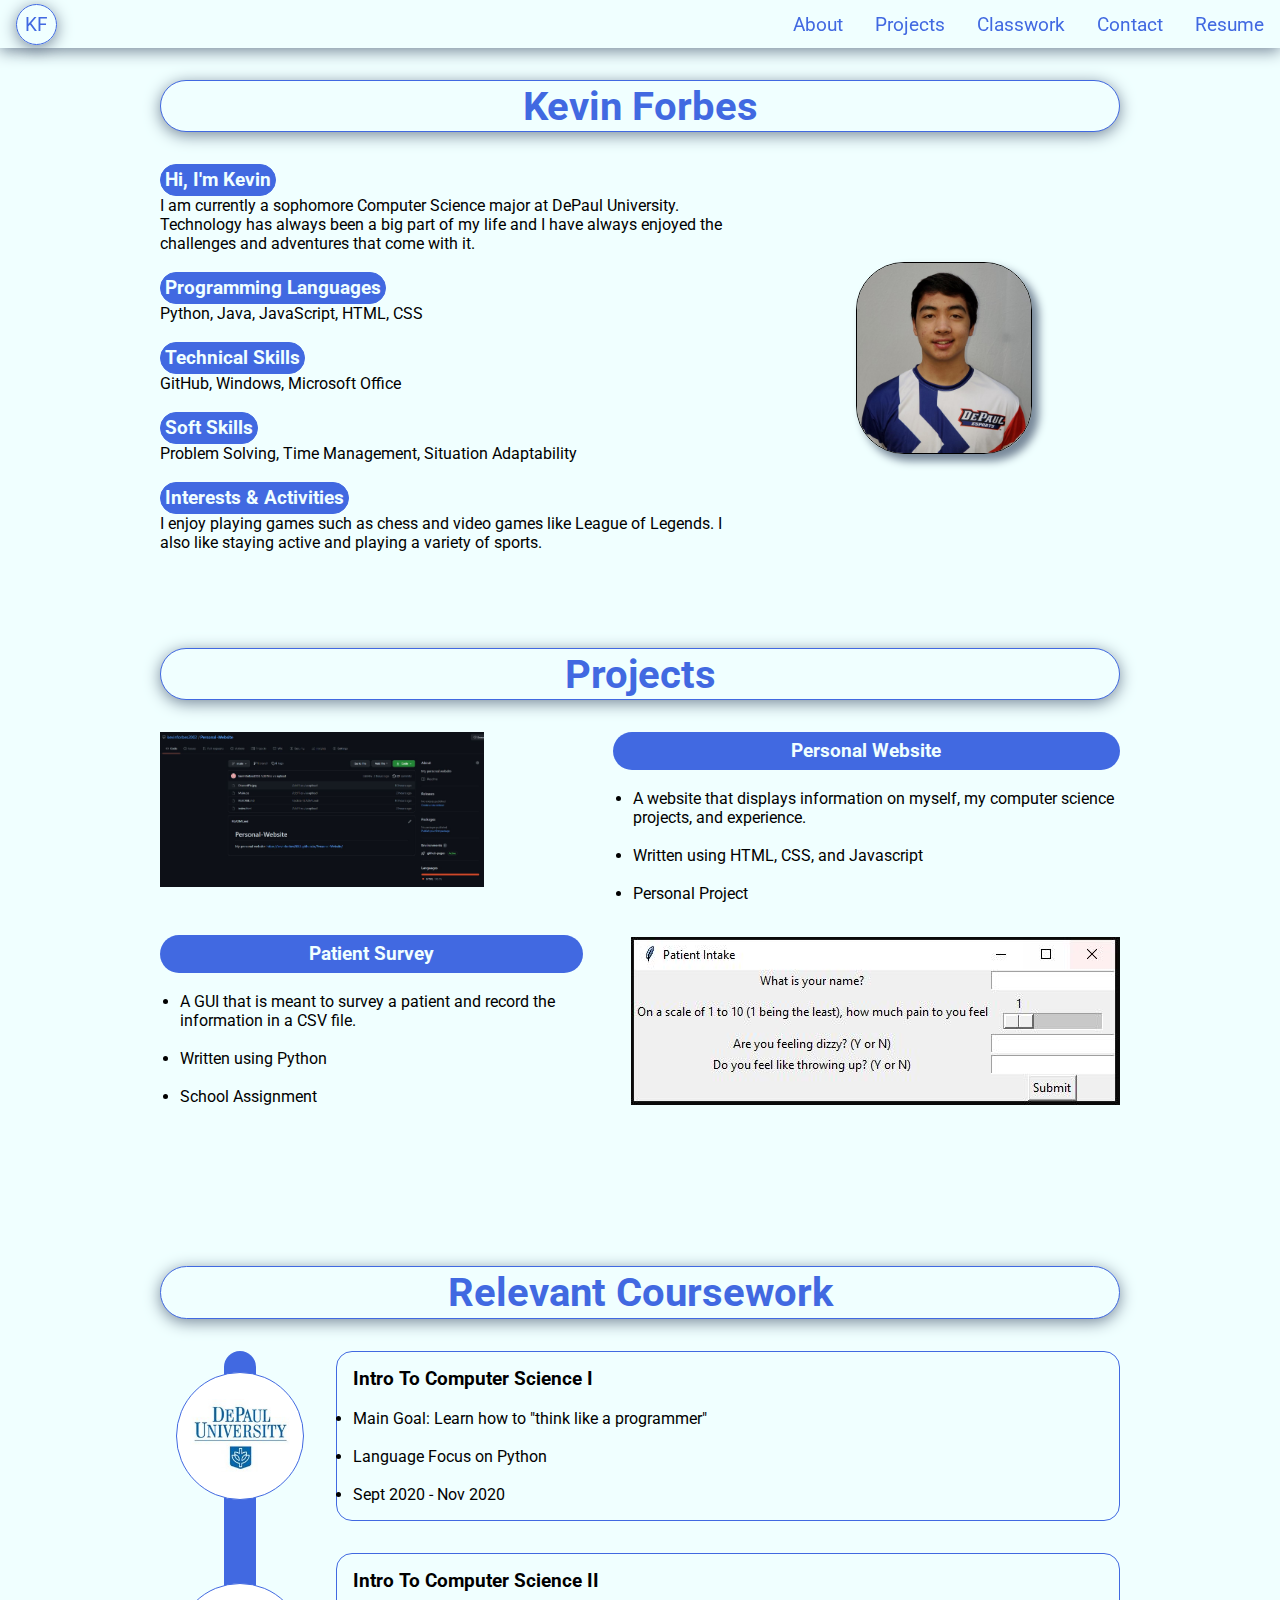
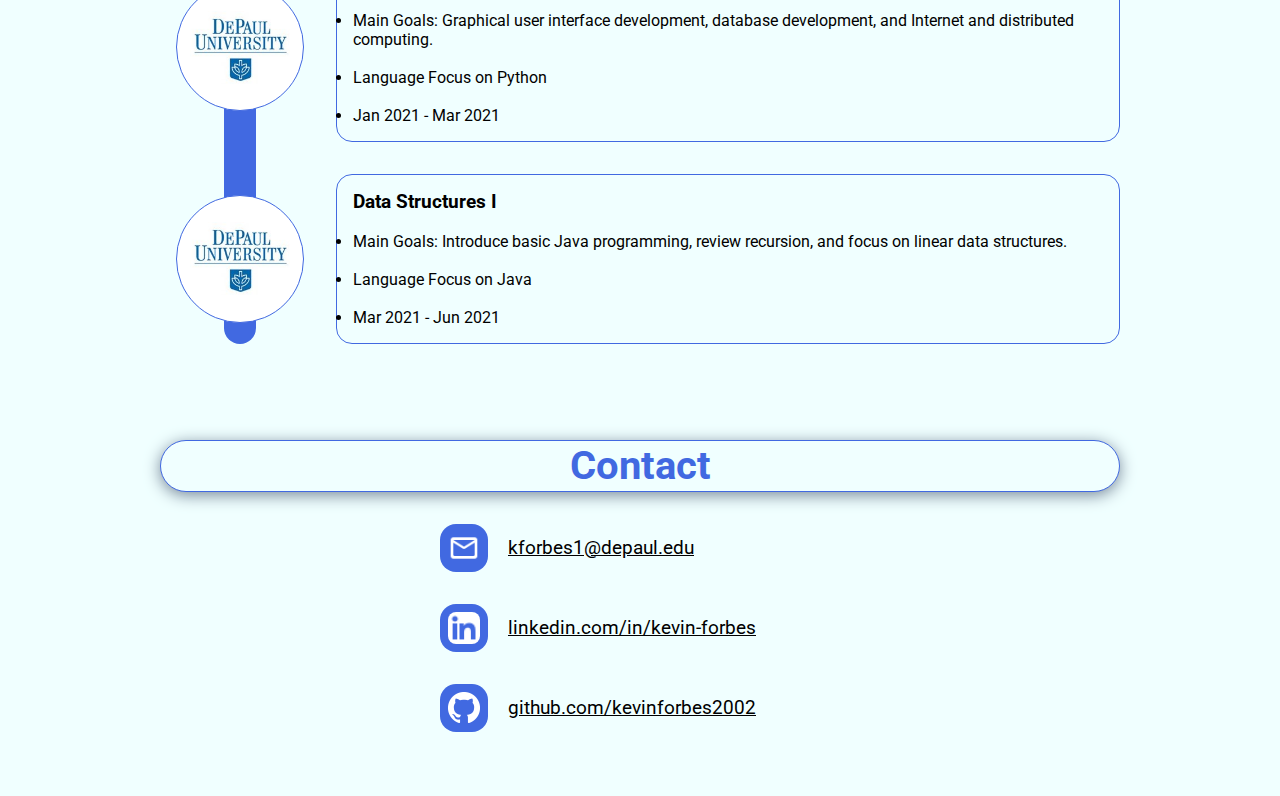
==== index.html @ 92489c20 "Update index.html" ====
<!DOCTYPE html>
<html lang="en">

<head>
<meta charset="UTF-8">
<title>Kevin Forbes | Software Engineer</title>
<meta name="description" content="Kevin Forbes is a sophomore Computer Science Major at DePaul University.">
<meta name="viewport" content="width=device-width,initial-scale=1">
<link rel="stylesheet" text="text/css" href="main.css">
<link href="https://fonts.googleapis.com/css?family=Roboto:400&display=swap" rel="stylesheet">
<script type="text/javascript" src="scripts.js"></script>
</head>


<body>

<header id="header">
 <a href id="home-button">KF</a>
 <nav id="header-links">
  <a href="#about-anchor" class="expanded-bar-link">About</a>
  <a href="#projects-anchor" class="expanded-bar-link">Projects</a>
  <a href="#classwork-anchor" class="expanded-bar-link">Classwork</a>
  <a href="#contact-anchor" class="expanded-bar-link">Contact</a>
  <a href="kforbes-resume.pdf" target="_blank" class="expanded-bar-link">Resume</a>
 </nav>
 <article id="menu">
  <div onclick="menuButtonClick(this)" id="menu-button">
   <div id="bar1" class="bar"></div>
   <div id="bar2" class="bar"></div>
   <div id="bar3" class="bar"></div>
  </div>
  <nav id="menu-links">
   <a href="#about-anchor">About</a>
   <a href="#projects-anchor">Projects</a>
   <a href="#experience-anchor">Experience</a>
   <a href="#contact-anchor">Contact</a>
   <a href="kforbes-resume.pdf" target="_blank">Resume</a>
  </nav>
 </article>
</header>

<main>

<section id="about" class="content">
<a id="about-anchor" class="anchor"></a>
<h1>Kevin Forbes</h1>
<div>
 <h2>Hi, I'm Kevin</h2>
 <p>I am currently a sophomore Computer Science major at DePaul University. Technology has always been a big part of my life and I have always enjoyed the challenges and adventures that come with it.</p>
 <br>
 <h2>Programming Languages</h2>
 <p>Python, Java, JavaScript, HTML, CSS</p>
 <br>
 <h2>Technical Skills</h2>
 <p>GitHub, Windows, Microsoft Office</p>
 <br>
 <h2>Soft Skills</h2>
 <p>Problem Solving, Time Management, Situation Adaptability</p>
 <br>
 <h2>Interests & Activities</h2>
 <p>I enjoy playing games such as chess and video games like League of Legends. I also like staying active and playing a variety of sports.</p>
</div>
<img src="KevinPic.JPG" alt="Kevin Forbes" style="width:50%">
</section>


<section id="projects" class="content">
<a id="projects-anchor" class="anchor"></a>
 <h1>Projects</h1>

<div id="personal-website" class="project">
 <img src="WebsitePic.jpg" class="project-image" style="width: 80%">
 <div id="website-text">
  <h2>Personal Website</h2>
  <ul>
   <br>
   <li>A website that displays information on myself, my computer science projects, and experience.</li>
   <br>
   <li>Written using HTML, CSS, and Javascript</li>
   <br>
   <li>Personal Project</li>
  </ul>
 </div>
</div>

<div id="patient-survey" class="project">
 <img src="SurveyPic.jpg" class="project-image">
 <div id="survey-text">
  <h2>Patient Survey</h2>
  <ul>
   <br>
   <li>A GUI that is meant to survey a patient and record the information in a CSV file.</li>
   <br>
   <li>Written using Python</li>
   <br>
   <li>School Assignment</li>
  </ul>
 </div>
</div>

</section>

<section id="classwork" class="content">
<a id="classwork-anchor" class="anchor"></a>
 <h1>Relevant Coursework</h1>
 <div id="timeline"></div>
<div id="class0" class="class">
 <div class="class-picture" onclick="window.open('https://www.depaul.edu/Pages/default.aspx')">
  <img src="DepaulLogo.jpg" style="width:80%">
 </div>
 <div id="class0-text" class="class-info">
  <h2>Intro To Computer Science I</h2>
  <br>
  <li>Main Goal: Learn how to "think like a programmer"</li>
  <br>
  <li>Language Focus on Python</li>
  <br>
  <li>Sept 2020 - Nov 2020</li>
 </div>
</div>

<div id="class1" class="class">
 <div class="class-picture" onclick="window.open('https://www.depaul.edu/Pages/default.aspx')">
  <img src="DepaulLogo.jpg" style="width:80%">
 </div>
 <div id="class1-text" class="class-info">
  <h2>Intro To Computer Science II</h2>
  <br>
  <li>Main Goals: Graphical user interface development, database development, and Internet and distributed computing.</li>
  <br>
  <li>Language Focus on Python</li>
  <br>
  <li>Jan 2021 - Mar 2021</li>
 </div>
</div>


<div id="class2" class="class">
 <div class="class-picture" onclick="window.open('https://www.depaul.edu/Pages/default.aspx')">
  <img src="DepaulLogo.jpg" style="width:80%">
 </div>
 <div id="class2-text" class="class-info">
  <h2>Data Structures I</h2>
  <br>
  <li>Main Goals: Introduce basic Java programming, review recursion, and focus on linear data structures.</li>
  <br>
  <li>Language Focus on Java</li>
  <br>
  <li>Mar 2021 - Jun 2021</li>
 </div>
</div>

</section>

<section id="contact" class="content">
<a id="contact-anchor" class="anchor"></a>
 <h1>Contact</h1>

<div id="email" class="contact-link">
 <img src="email-icon.png" onclick="window.open('mailto:kforbes1@depaul.edu', '_self')">
 <a href="mailto:kforbes1@depaul.edu" target="_blank">kforbes1@depaul.edu</a>
</div>

<div id="linkedin" class="contact-link">
 <img src="linkedin-logo.png" onclick="window.open('https://www.linkedin.com/in/kevin-forbes-ab8835210/')">
 <a href="https://www.linkedin.com/in/kevin-forbes-ab8835210/" target="_blank">linkedin.com/in/kevin-forbes</a>
</div>

<div id="github" class="contact-link">
 <img src="github-logo.png" onclick="window.open('https://github.com/kevinforbes2002')">
 <a href="https://github.com/kevinforbes2002" target="_blank">github.com/kevinforbes2002</a>
</div>

</section>

</main>
</body>
</html>
---- main.css ----
:root {
	--accent-color: #4169E1;
	--back-color: #F0FFFF;
	--header-color: #F0FFFF;
	--shadow-color: #778899;
	--text-color-dark: #000000;
	--text-color-light: #F0FFFF;
	--white-color: #FFFFFF;
}

* {
    box-sizing: border-box;
    font-family: "Roboto", sans-serif;
    margin: 0;
    padding: 0;

    -ms-text-size-adjust: none;
    -moz-text-size-adjust: none;
    -o-text-size-adjust: none;
    -webkit-text-size-adjust: none;
}

body {
	background-color: var(--back-color);
	color: var(--text-color-dark);
	position: absolute;
	width: 100%;
}


#header {
	align-items: center;
	background-color: var(--back-color);
	box-shadow: 0rem .2rem 1rem var(--shadow-color);
	color: var(--accent-color);
	display: flex;
	flex-direction: row;
	height: 3rem;
	justify-content: space-between;
	position: fixed;
	width: 100%;
	z-index: 1;
}

a:link, a:visited {
    font-size: 1.2rem;
    text-decoration: none;
}

#home-button {
    border: solid .1rem var(--accent-color);
    border-radius: 3rem;
    box-shadow: 0rem .2rem 1rem var(--shadow-color);
    color: var(--accent-color);
    margin: 1rem;
    padding: .5rem;
    transition: .2s;
}

#home-button:hover {
    background-color: var(--accent-color);
    color: var(--text-color-light);
    transition: .2s;
}

#header-links {
    display: flex;
}

.expanded-bar-link {
    color: var(--accent-color);
    display: inline-block;
    padding: 1rem 1rem;
}

.expanded-bar-link:hover {
    background-color: var(--accent-color);
    color: var(--text-color-light);
}

#menu {
    align-items: center;
    display: none;
    margin: 0rem .5rem;
    position: relative;
    width: 3rem;
}

#menu-button {
    cursor: pointer;
    display: block;
    height: 1.5rem;
    margin: auto;
    position: relative;
    width: 2rem;
}

.bar {
    background-color: var(--accent-color);
    border: solid .05rem var(--accent-color);
    display: block;
    height: .3rem;
    transition: .2s;
    width: 2rem;
}

#bar2 {
    margin: .3rem 0rem;
}

/* Rotate first bar */
.change #bar1 {
    -moz-transform: rotate(-45deg) translate(-.4rem, .45rem);
    -ms-transform: rotate(-45deg) translate(-.4rem, .45rem);
    -o-transform: rotate(-45deg) translate(-.4rem, .45rem);
    -webkit-transform: rotate(-45deg) translate(-.4rem, .45rem);
    transform: rotate(-45deg) translate(-.4rem, .45rem);
    transition: .2s;
}

/* Fade second bar */
.change #bar2 {
    opacity: 0;
    transition: .2s;
}

/* Rotate third bar */
.change #bar3 {
    -moz-transform: rotate(45deg) translate(-.4rem, -.45rem);
    -ms-transform: rotate(45deg) translate(-.4rem, -.45rem);
    -o-transform: rotate(45deg) translate(-.4rem, -.45rem);
    -webkit-transform: rotate(45deg) translate(-.4rem, -.45rem);
    transform: rotate(45deg) translate(-.4rem, -.45rem);
    transition: .2s;
}

#menu-links {
    background-color: var(--header-color);
    box-shadow: -.4rem .6rem .8rem -.2rem var(--shadow-color);
    display: none;
    position: fixed;
    right: -.5rem;
    top: var(--header-height);
    min-width: 10rem;
}

#menu-links.show {
    display: block;
}

#menu-links > a {
    color: var(--accent-color);
    display: block;
    padding: .8rem;
}

#menu-links > a:hover, #menu-links >a:active  {
    background-color: var(--accent-color);
    color: var(--text-color-light);
}

body > main {
	background-color: var(--back-color);
	margin: 3rem auto 0rem auto;
	width: 70%;
}

.content {
	background-color: var(--back-color);
	display: grid;
	grid-row-gap: 2rem;
	margin-bottom: 2rem;
	padding: 2rem;
}

.anchor {
    display: block;
    position: relative;
    top: -5rem;
    visibility: hidden;
}

.content h1 {
    background-color: var(--text-color-light);
    border: solid .1rem var(--accent-color);
    border-radius: 3rem;
    box-shadow: 0rem .2rem 1rem var(--shadow-color);
    color: var(--accent-color);
    display: block;
    font-size: 2.5rem;
    padding: .1rem;
    text-align: center;
}

.content h2 {
	font-size: 1.17rem;
}

#about {
	grid-column-gap: 2rem;
	grid-template-columns: 60% auto;
	grid-template-rows: auto auto;
}

#about > h1, #about > .anchor {
	grid-column: 1 / 3;
	grid-row: 1;
}

#about > div {
	grid-column: 1;
	grid-row: 2;
	margin: auto;
}

#about h2 {
	background-color: var(--accent-color);
	border: solid .1rem var(--accent-color);
	border-radius: 1rem;
	color: var(--text-color-light);
	display: inline-block;
	padding: .25rem;
}

#about img {
	border: solid .1rem var(--text-color-dark);
	border-radius: 3rem;
	box-shadow: .4rem .4rem .5rem var(--shadow-color);
	grid-column: 2;
	grid-row: 2;
	margin: auto;
}

#projects {
	grid-template-columns: auto;
	grid-template-rows: auto auto auto auto auto;
}

#projects > h1, #projects > .anchor {
	grid-column: 1;
	grid-row: 1;
}

#projects > .project {
	display: grid;
	grid-column-gap: 3rem;
	grid-row-gap: 2rem;
}

#projects > .project-image {
	border: solid .1rem var(--text-color-dark);
	border-radius: .5rem;
	box-shadow: .4rem .4rem .5rem var(--shadow-color);
	margin: auto;
}

#projects h2 {
	background-color: var(--accent-color);
	border-radius: 3rem;
	color: var(--text-color-light);
	padding: .5rem;
	text-align: center;
}

#projects ul {
	padding-left: 1.25rem;
}

#projects > #personal-website {
	grid-column: 1;
	grid-row: 2;
	grid-template-columns: auto auto;
	grid-template-rows: auto;
}

#personal-website > img {
	grid-column: 1;
	grid-row: 1;
}

#personal-website > website-text {
	grid-column:2;
	grid-row: 1;
	margin: auto;
	position: relative;
}

projects > #patient-survey {
	grid-column: 1;
	grid-row: 3;
	grid-template-columns: auto auto;
	grid-template-rows: auto;
}

#patient-survey > survey-text {
	grid-column: 1;
	grid-row: 1;
	margin: auto;
	position: relative;
}

#patient-survey > img {
	grid-column: 2;
	grid-row: 1;
	margin: auto;
}

#classwork {
	grid-template-columns: auto;
	grid-template-rows: auto auto auto auto;
}

#classwork h1, #classwork .anchor {
	grid-column: 1;
	grid-row: 1;
}

#classwork #timeline {
	background-color: var(--accent-color);
	border-radius: 1rem;
	grid-column: 1;
	grid-row: 2/5;
	height: 100%;
	margin-left: 4rem;
	width: 2rem;
}

#classwork .class {
	display: grid;
	grid-column: 1;
	grid-template-columns : 10rem auto;
	grid-template-rows: auto;
	grid-column-gap: 1rem;
}

.class > .class-picture:hover {
	box-shadow: 0rem .2rem 1rem .2rem var(--shadow-color);
	position: relative;
	top: -.1rem;
}

#classwork > #class0 {
	grid-row: 2;
}

#classwork > #class1 {
	grid-row: 3;
}

#classwork > #class2 {
	grid-row: 4;
}

.class > .class-picture {
	align-items: center;
	background-color: var(--white-color);
	border: solid .1rem var(--accent-color);
	border-radius: 50%;
	cursor: pointer;
	display: flex;
	grid-column: 1;
	grid-row: 1;
	height: 8rem;
	justify-content: center;
	margin: auto;
	width: 8rem;
}

.class > .class-info {
	border: solid .1rem var(--accent-color);
	border-radius: 1rem;
	grid-column: 2;
	grid-row: 1;
	padding: 1rem;
}

.class-info > ul {
	padding-left: 1.25rem;
}

#contact {
	grid-column-gap: 1rem;
	grid-template-columns: auto;
	grid-template-rows: auto auto auto auto;
}

#contact > h1, #contact .anchor {
	grid-column: 1;
	grid-row: 1;
}

#contact > .contact-link {
	margin: auto;
	max-width: 25rem;
	width: 100%;
}

#contact img {
	background-color: var(--accent-color);
	border-radius: 1rem;
	cursor: pointer;
	height: 3rem;
	padding: .5rem;
	vertical-align: middle;
	width: 3rem;
}

#contact img:hover {
	box-shadow: 0rem .2rem 1rem .2rem var(--shadow-colr);
	position: relative;
	top: -.1rem;
}

#contact > .contact-link > a {
	color: var(--text-color-dark);
	left: 1rem;
	position: relative;
	text-decoration: underline;
	top: .1rem;
}

#contact > #email {
	grid-column: 1;
	grid-row: 2;
}

#contact> #linkedin {
	grid-column: 1;
	grid-row: 3;
}

#contact > #github {
	grid-column: 1;
	grid-row: 4;
}

@media screen and (max-width: 1280px) {

    body > main {
        width: 80%;
    }
}

@media screen and (max-width: 800px) {

    #menu {
        display: inline-block;
    }

    .expanded-bar-link {
        display: none;
    }

    body > main {
        width: 100%;
    }

    #about {
        grid-template-columns: auto;
        grid-template-rows: auto auto auto;
    }

    #about > h1, #about > .anchor {
        grid-column: 1;
        grid-row: 1;
    }

    #about > img {
        grid-column: 1;
        grid-row: 2;
    }

    #about > div {
        grid-column: 1;
        grid-row: 3;
    }

    #projects {
        grid-row-gap: 2rem;
    }

    #projects > #tetrow {
        grid-template-columns: auto;
        grid-template-rows: auto auto;
    }

    #tetrow > img {
        grid-column: 1;
        grid-row: 1;
    }

    #tetrow > #tetrow-text {
        grid-column: 1;
        grid-row: 2;
    }

    #projects > #adventure-rpg {
        grid-template-columns: auto;
        grid-template-rows: auto auto;
    }

    #adventure-rpg > #adventure-rpg-images {
        grid-column: 1;
        grid-row: 1;
    }

    #adventure-rpg > #adventure-rpg-text {
        grid-column: 1;
        grid-row: 2;
    }

    #projects > #dotfiles {
        grid-template-columns: auto;
        grid-template-rows: auto auto;
    }

    #dotfiles > img {
        grid-column: 1;
        grid-row: 1;
    }

    #dotfiles > #dotfiles-text {
        grid-column: 1;
        grid-row: 2;
    }

    #contact > .contact-link {
        text-align: center;
    }

    #contact > .contact-link > img {
        display: block;
        margin: auto;
    }

    #contact > .contact-link > a {
        display: inline-block;
        margin-top: .5rem;
        position: static;
    }
}
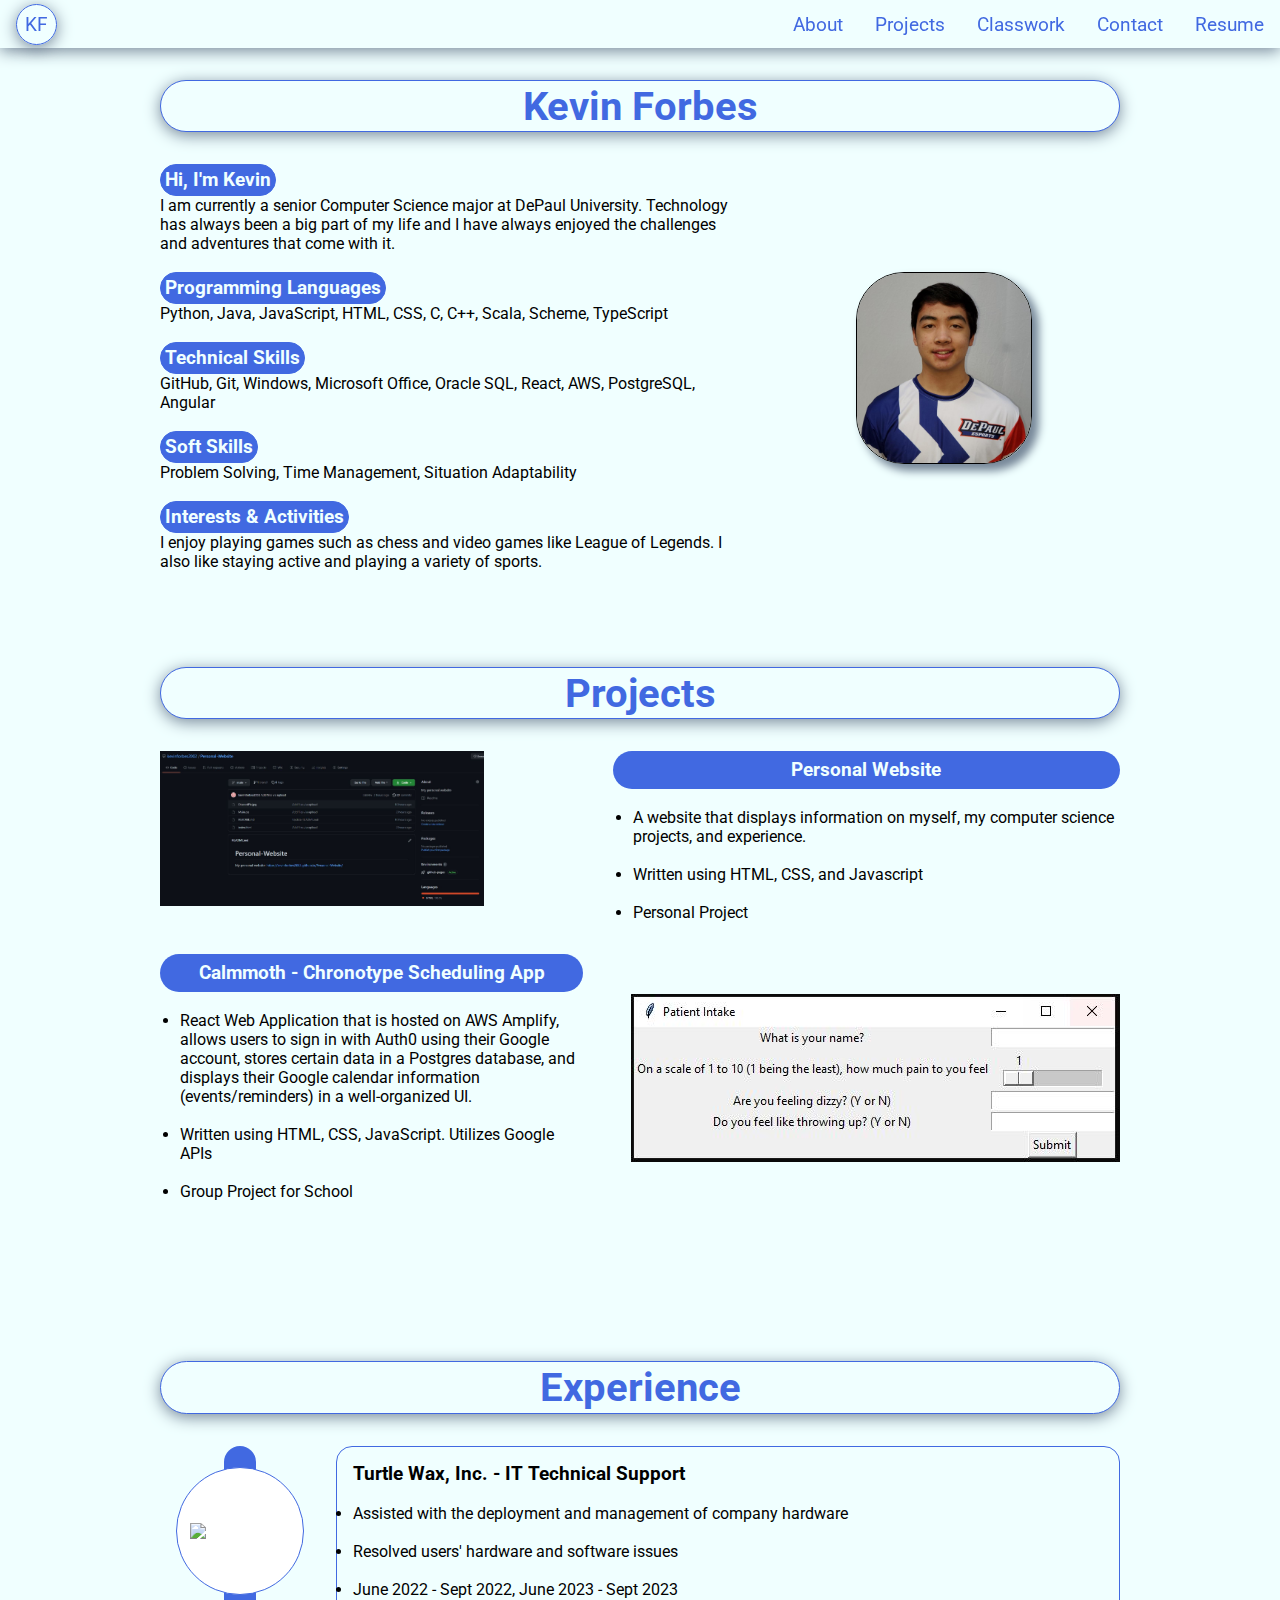
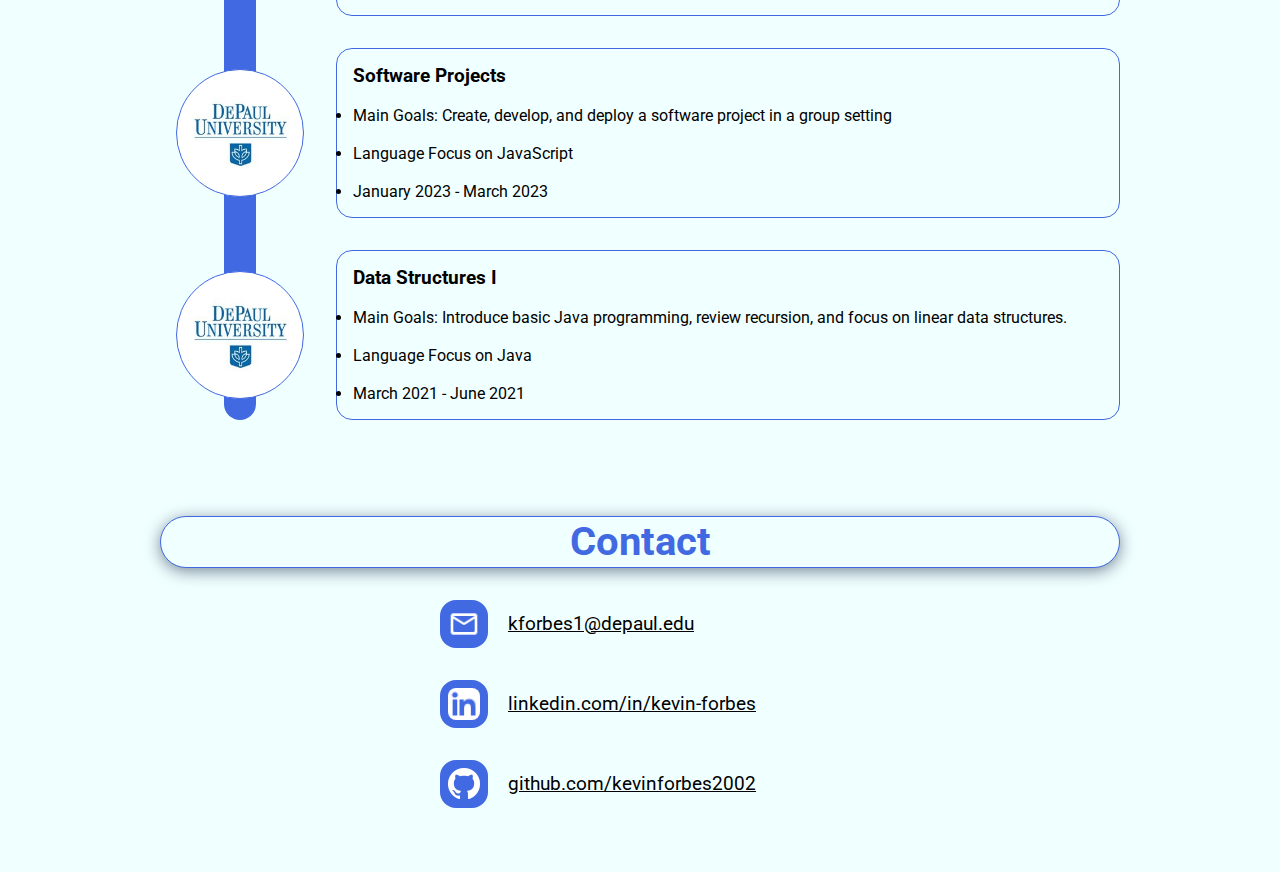
==== commit de4fabca: "Update index.html" ====
--- a/index.html
+++ b/index.html
@@ -4,7 +4,7 @@
 <head>
 <meta charset="UTF-8">
 <title>Kevin Forbes | Software Engineer</title>
-<meta name="description" content="Kevin Forbes is a sophomore Computer Science Major at DePaul University.">
+<meta name="description" content="Kevin Forbes is a junior Computer Science Major at DePaul University.">
 <meta name="viewport" content="width=device-width,initial-scale=1">
 <link rel="stylesheet" text="text/css" href="main.css">
 <link href="https://fonts.googleapis.com/css?family=Roboto:400&display=swap" rel="stylesheet">
@@ -46,13 +46,13 @@
 <h1>Kevin Forbes</h1>
 <div>
  <h2>Hi, I'm Kevin</h2>
- <p>I am currently a sophomore Computer Science major at DePaul University. Technology has always been a big part of my life and I have always enjoyed the challenges and adventures that come with it.</p>
+ <p>I am currently a senior Computer Science major at DePaul University. Technology has always been a big part of my life and I have always enjoyed the challenges and adventures that come with it.</p>
  <br>
  <h2>Programming Languages</h2>
- <p>Python, Java, JavaScript, HTML, CSS</p>
+ <p>Python, Java, JavaScript, HTML, CSS, C, C++, Scala, Scheme, TypeScript</p>
  <br>
  <h2>Technical Skills</h2>
- <p>GitHub, Windows, Microsoft Office</p>
+ <p>GitHub, Git, Windows, Microsoft Office, Oracle SQL, React, AWS, PostgreSQL, Angular</p>
  <br>
  <h2>Soft Skills</h2>
  <p>Problem Solving, Time Management, Situation Adaptability</p>
@@ -86,14 +86,14 @@
 <div id="patient-survey" class="project">
  <img src="SurveyPic.jpg" class="project-image">
  <div id="survey-text">
-  <h2>Patient Survey</h2>
+  <h2>Calmmoth - Chronotype Scheduling App</h2>
   <ul>
    <br>
-   <li>A GUI that is meant to survey a patient and record the information in a CSV file.</li>
+   <li>React Web Application that is hosted on AWS Amplify, allows users to sign in with Auth0 using their Google account, stores certain data in a Postgres database, and displays their Google calendar information (events/reminders) in a well-organized UI. </li>
    <br>
-   <li>Written using Python</li>
+   <li>Written using HTML, CSS, JavaScript. Utilizes Google APIs</li>
    <br>
-   <li>School Assignment</li>
+   <li>Group Project for School</li>
   </ul>
  </div>
 </div>
@@ -102,20 +102,20 @@
 
 <section id="classwork" class="content">
 <a id="classwork-anchor" class="anchor"></a>
- <h1>Relevant Coursework</h1>
+ <h1>Experience</h1>
  <div id="timeline"></div>
 <div id="class0" class="class">
- <div class="class-picture" onclick="window.open('https://www.depaul.edu/Pages/default.aspx')">
-  <img src="DepaulLogo.jpg" style="width:80%">
+ <div class="class-picture" onclick="window.open('https://www.turtlerwax.com')">
+  <img src="TurtleWaxLogo.jpg" style="width:80%">
  </div>
  <div id="class0-text" class="class-info">
-  <h2>Intro To Computer Science I</h2>
+  <h2>Turtle Wax, Inc. - IT Technical Support</h2>
   <br>
-  <li>Main Goal: Learn how to "think like a programmer"</li>
+  <li>Assisted with the deployment and management of company hardware</li>
   <br>
-  <li>Language Focus on Python</li>
+  <li>Resolved users' hardware and software issues</li>
   <br>
-  <li>Sept 2020 - Nov 2020</li>
+  <li>June 2022 - Sept 2022, June 2023 - Sept 2023</li>
  </div>
 </div>
 
@@ -124,13 +124,13 @@
   <img src="DepaulLogo.jpg" style="width:80%">
  </div>
  <div id="class1-text" class="class-info">
-  <h2>Intro To Computer Science II</h2>
+  <h2>Software Projects</h2>
   <br>
-  <li>Main Goals: Graphical user interface development, database development, and Internet and distributed computing.</li>
+  <li>Main Goals: Create, develop, and deploy a software project in a group setting</li>
   <br>
-  <li>Language Focus on Python</li>
+  <li>Language Focus on JavaScript</li>
   <br>
-  <li>Jan 2021 - Mar 2021</li>
+  <li>January 2023 - March 2023</li>
  </div>
 </div>
 
@@ -146,7 +146,7 @@
   <br>
   <li>Language Focus on Java</li>
   <br>
-  <li>Mar 2021 - Jun 2021</li>
+  <li>March 2021 - June 2021</li>
  </div>
 </div>
 
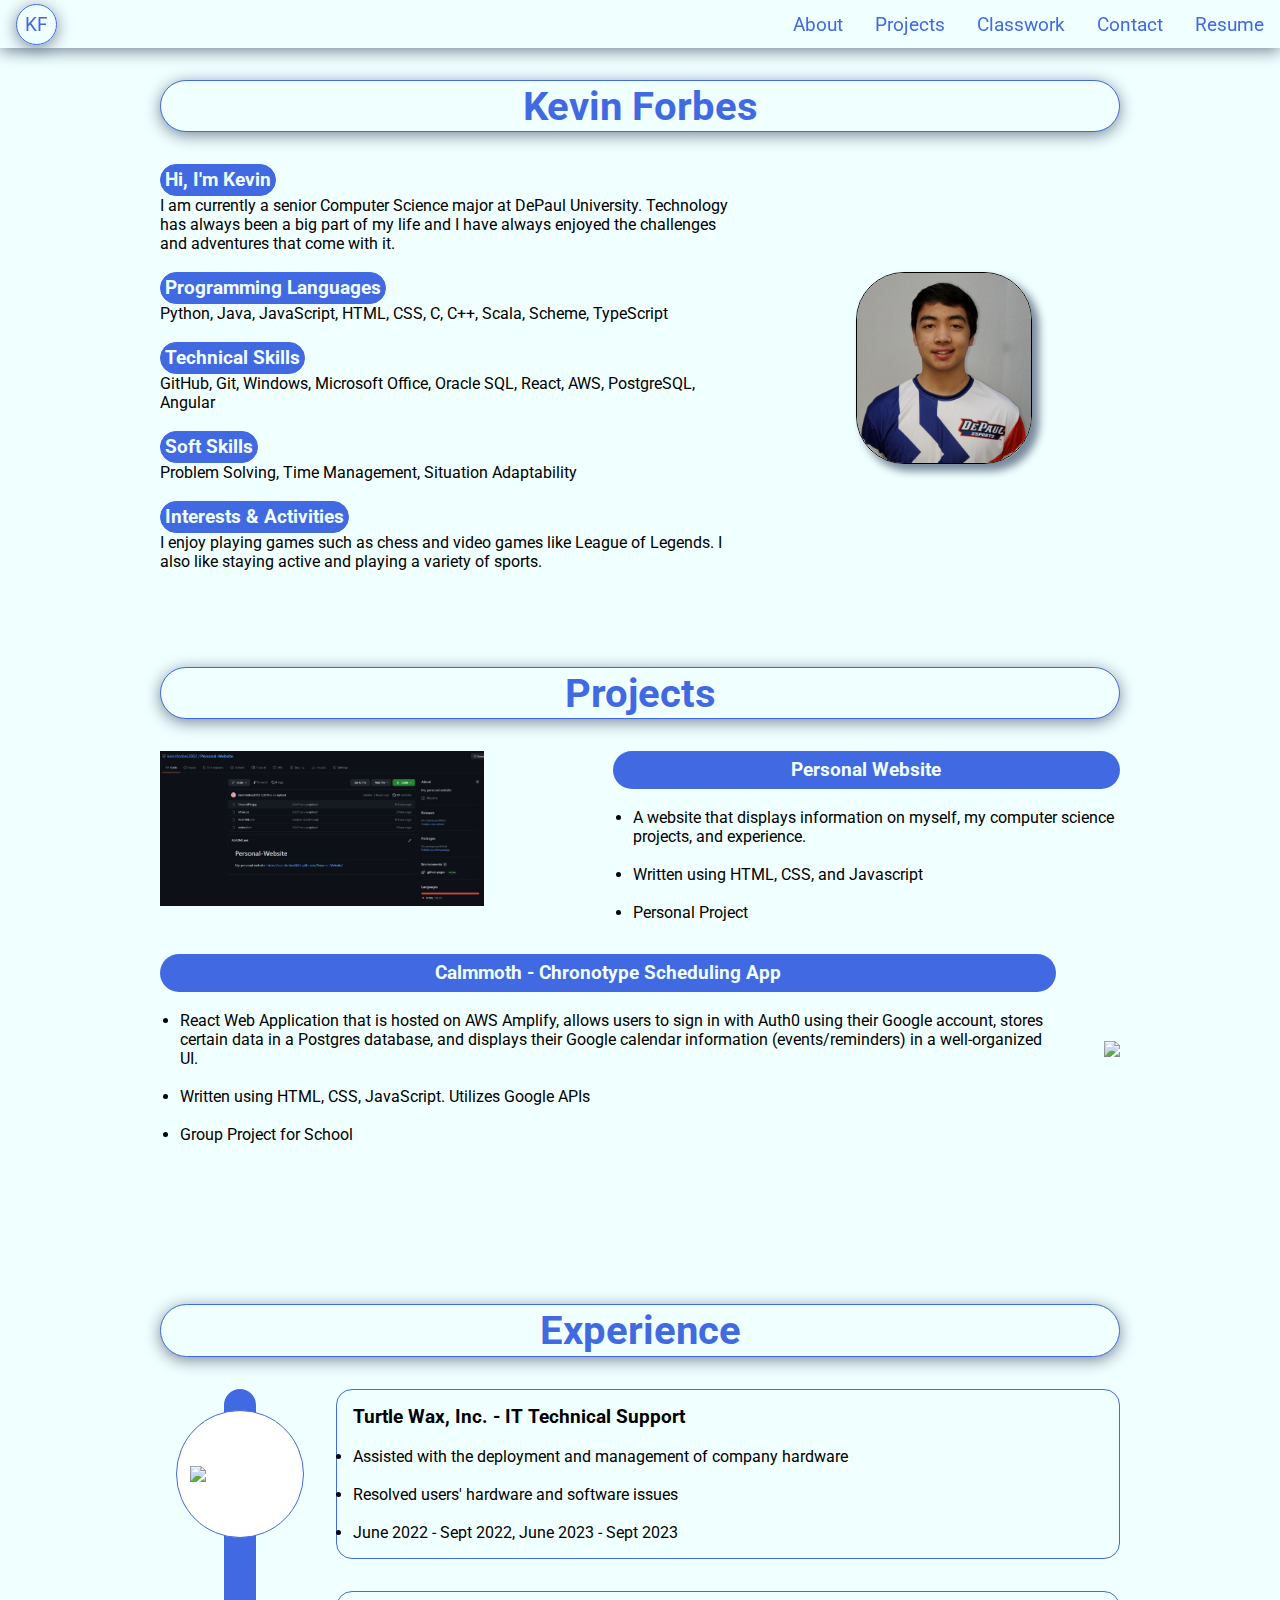
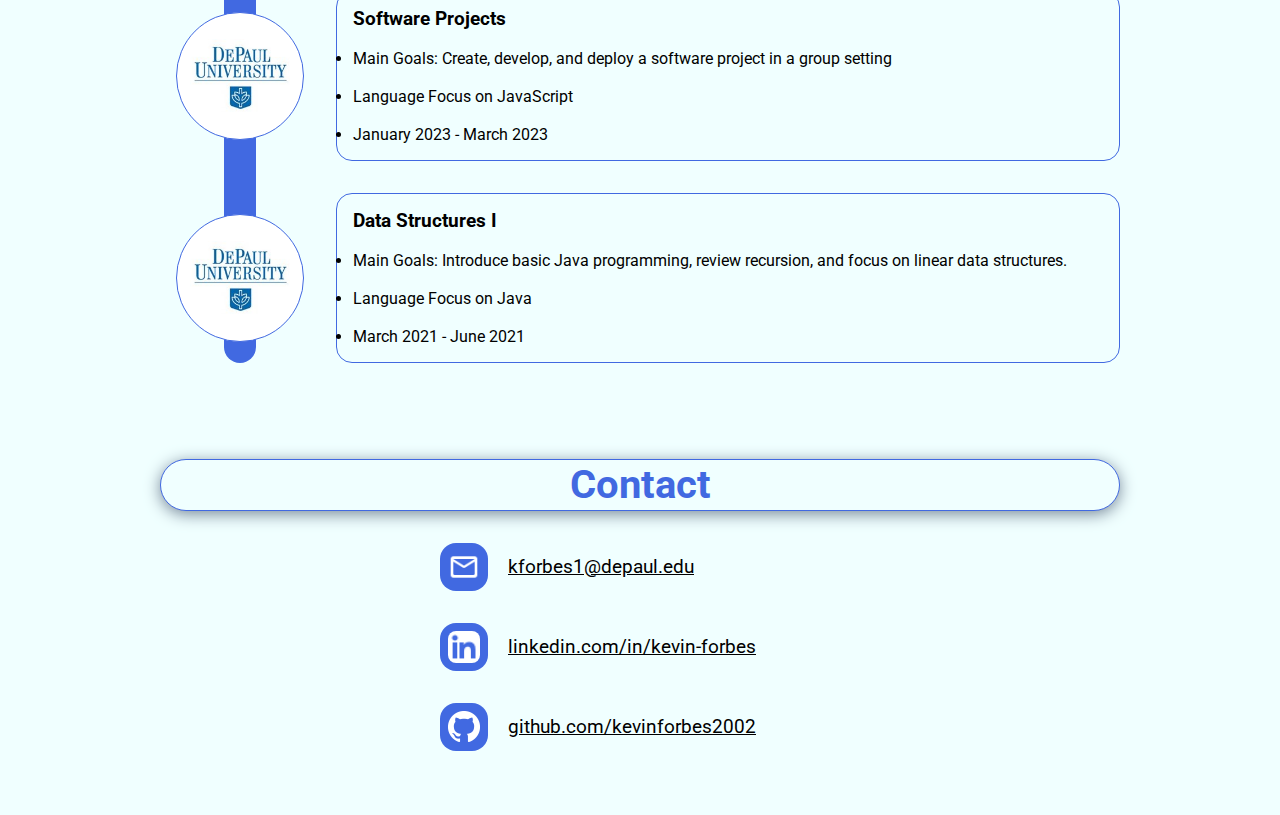
==== commit 8f626aac: "Update index.html" ====
--- a/index.html
+++ b/index.html
@@ -84,7 +84,7 @@
 </div>
 
 <div id="patient-survey" class="project">
- <img src="SurveyPic.jpg" class="project-image">
+ <img src="Calmmoth.jpg" class="project-image">
  <div id="survey-text">
   <h2>Calmmoth - Chronotype Scheduling App</h2>
   <ul>
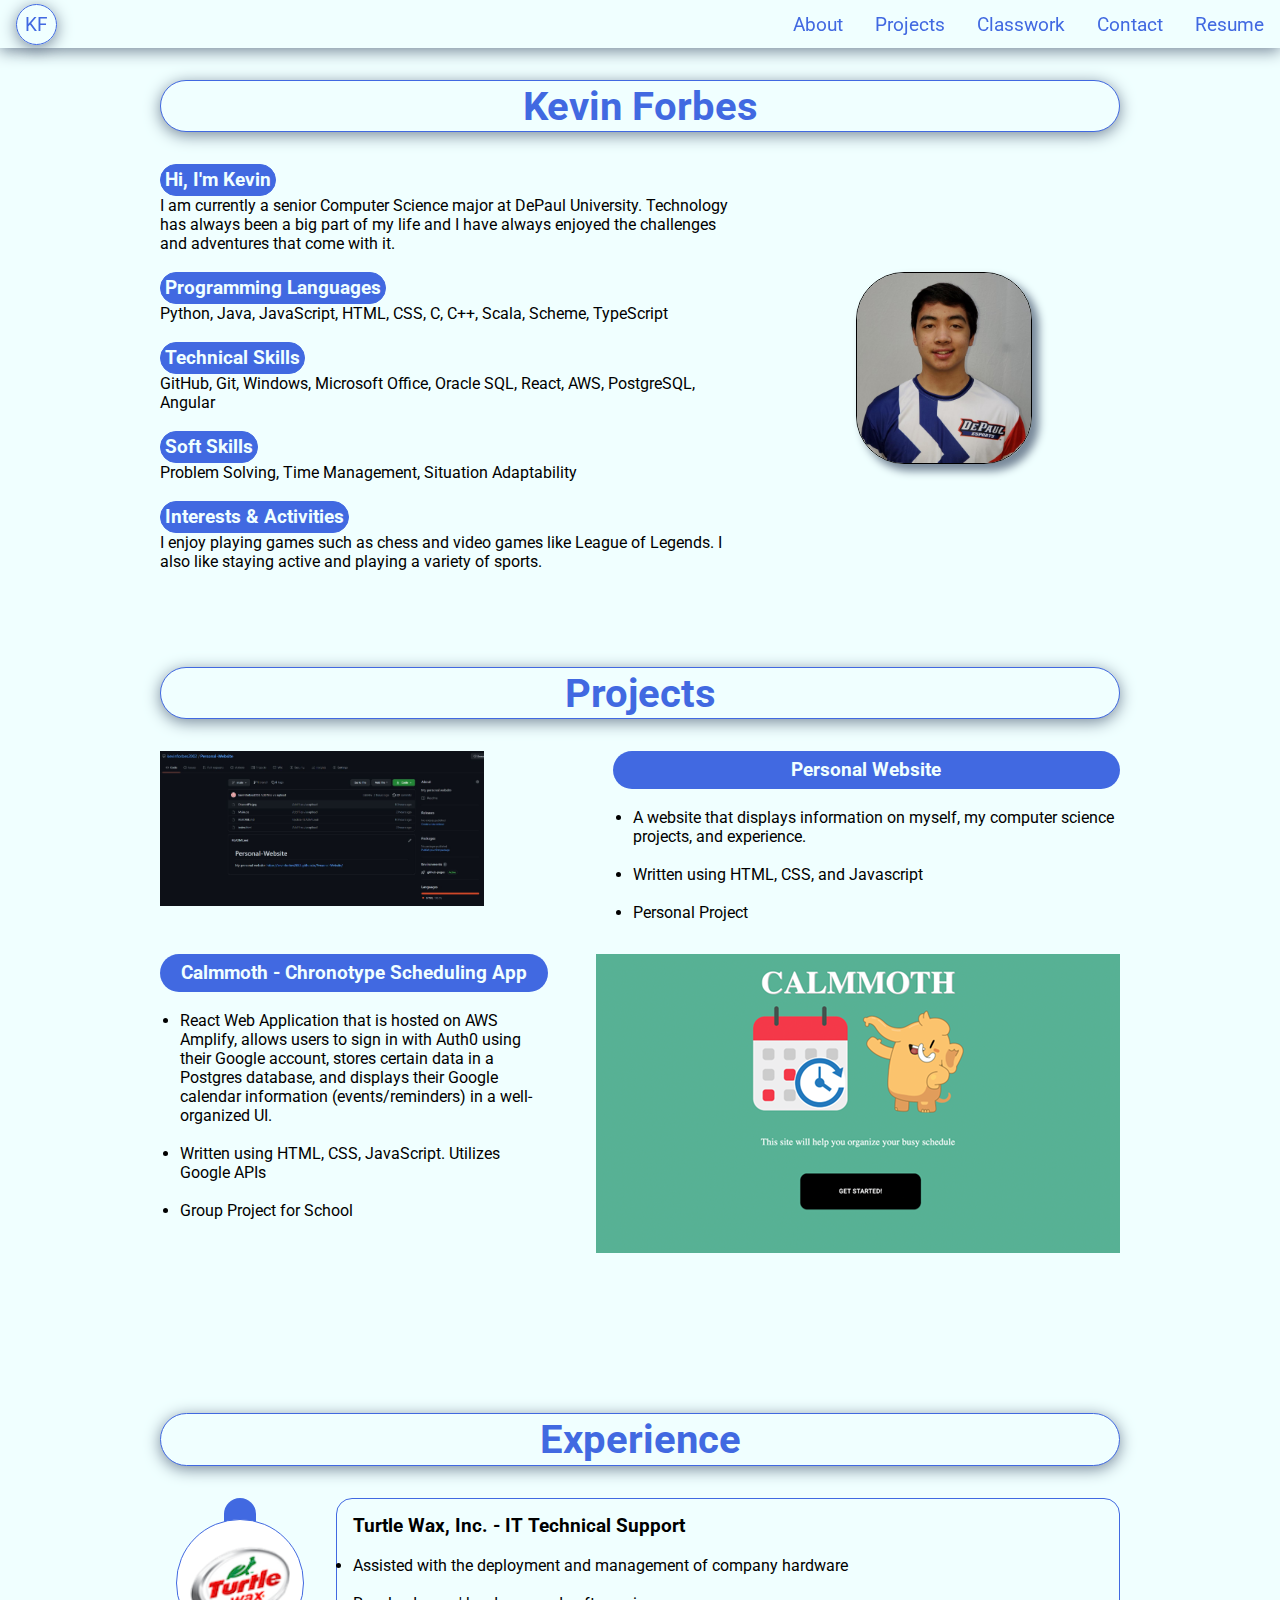
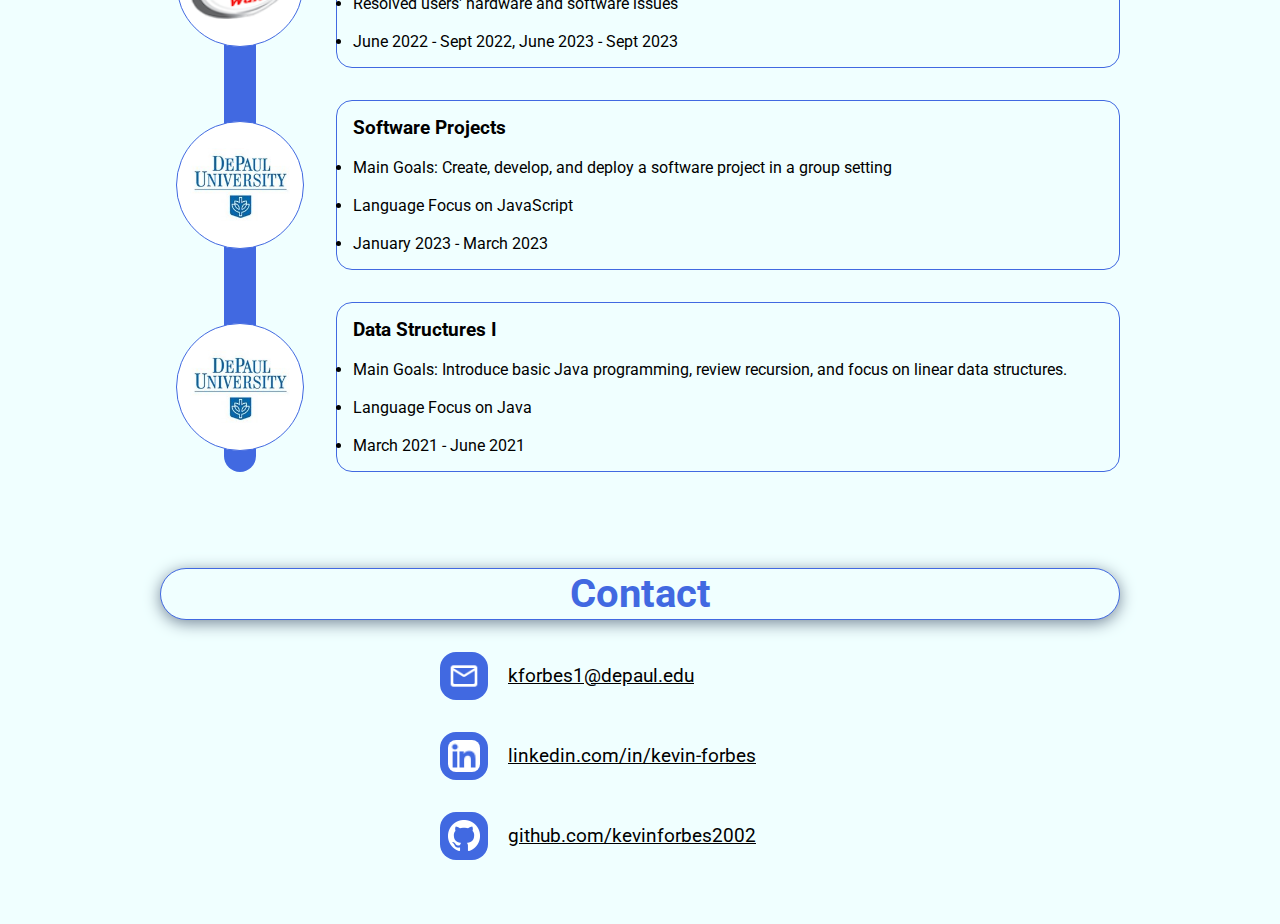
==== commit cdf60c7e: "Update index.html" ====
--- a/index.html
+++ b/index.html
@@ -105,7 +105,7 @@
  <h1>Experience</h1>
  <div id="timeline"></div>
 <div id="class0" class="class">
- <div class="class-picture" onclick="window.open('https://www.turtlerwax.com')">
+ <div class="class-picture" onclick="window.open('https://www.turtlewax.com')">
   <img src="TurtleWaxLogo.jpg" style="width:80%">
  </div>
  <div id="class0-text" class="class-info">
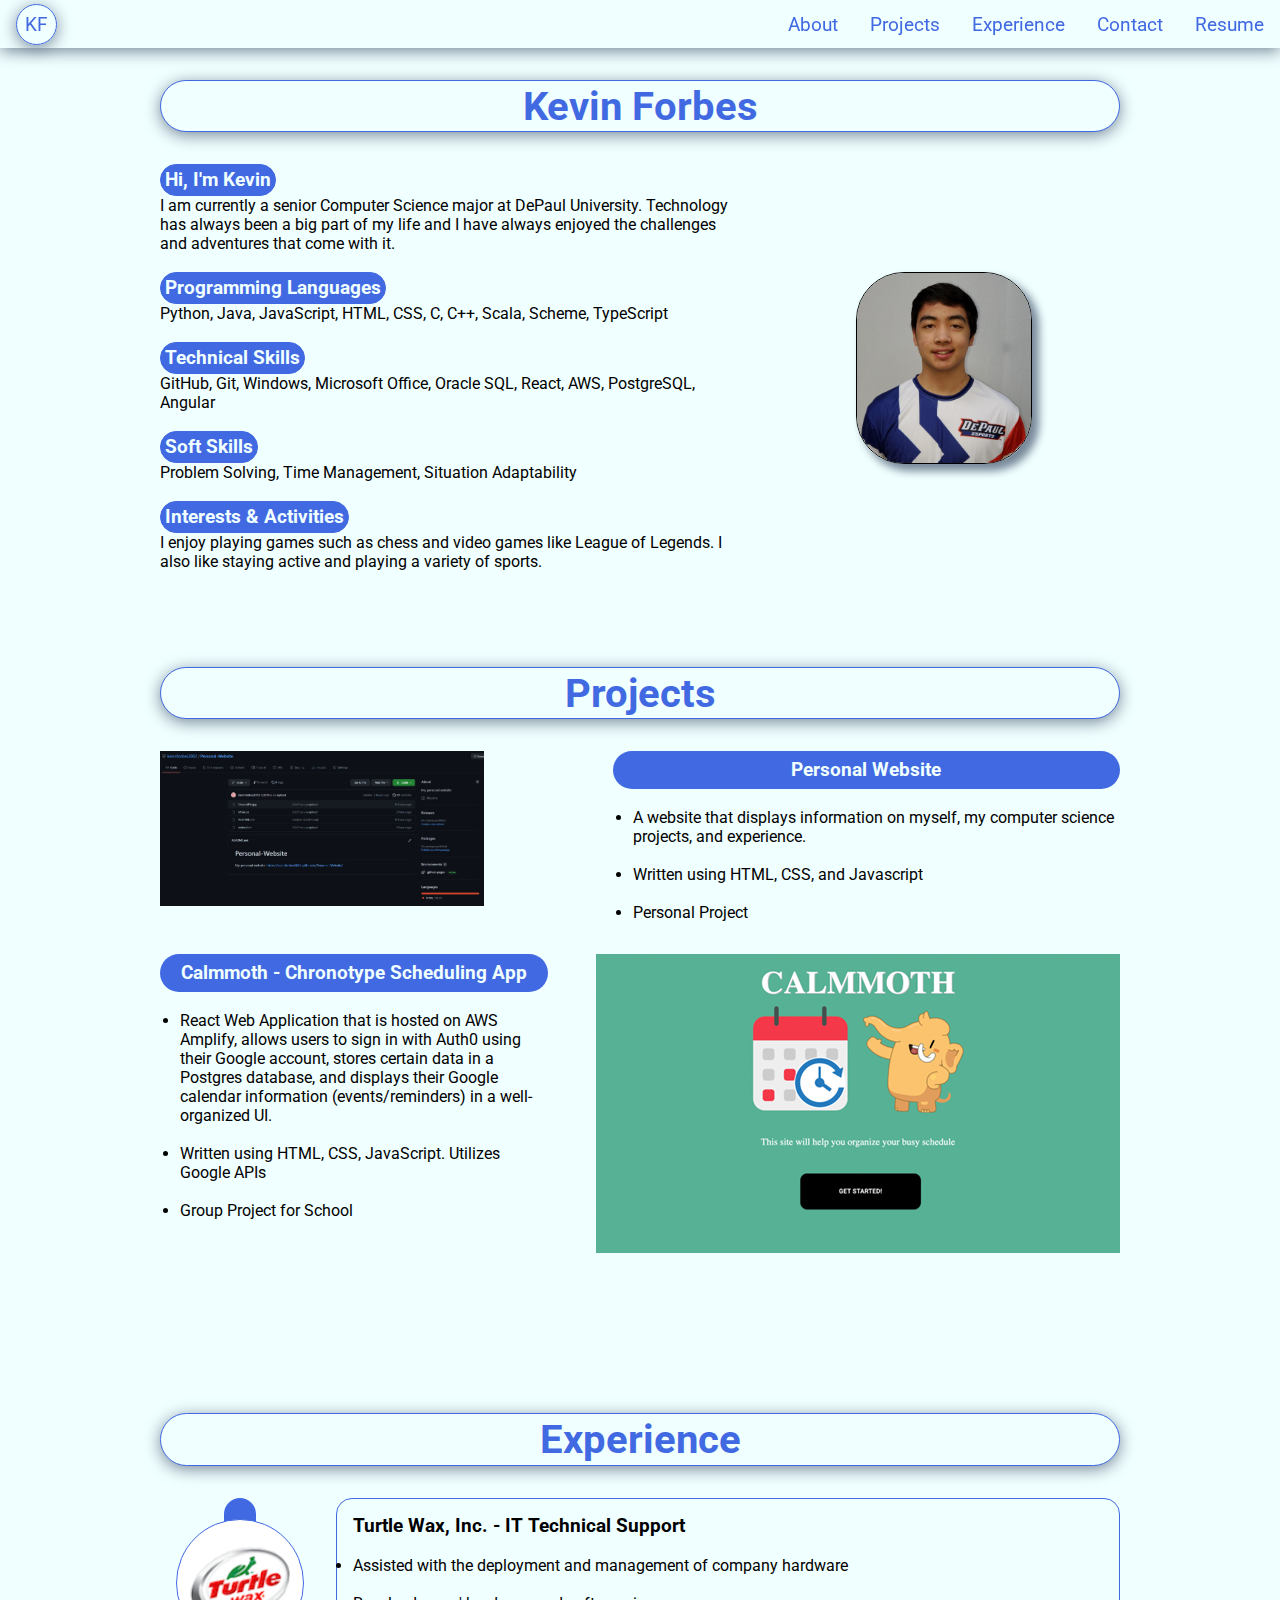
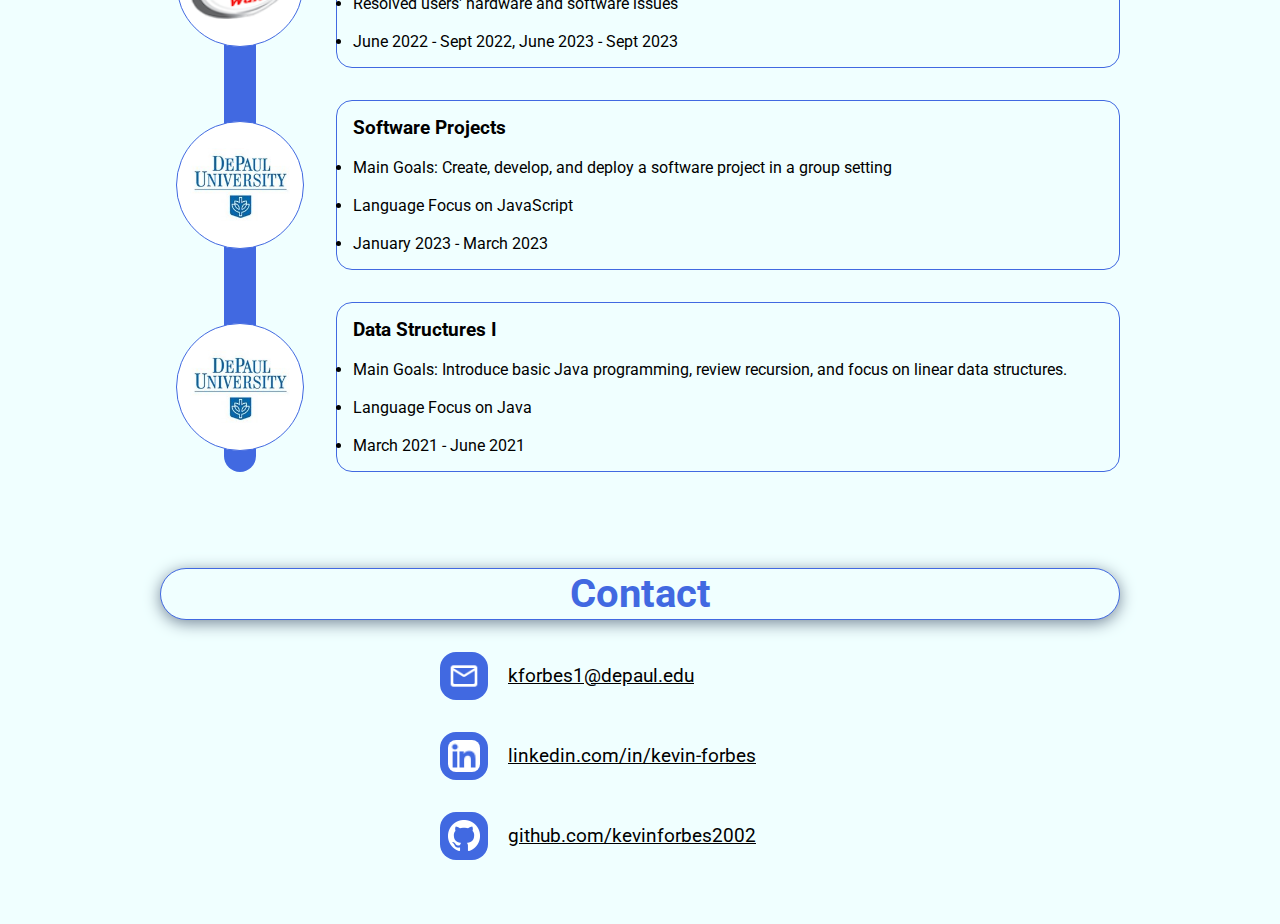
==== commit cc5ace7f: "Update index.html" ====
--- a/index.html
+++ b/index.html
@@ -19,7 +19,7 @@
  <nav id="header-links">
   <a href="#about-anchor" class="expanded-bar-link">About</a>
   <a href="#projects-anchor" class="expanded-bar-link">Projects</a>
-  <a href="#classwork-anchor" class="expanded-bar-link">Classwork</a>
+  <a href="#classwork-anchor" class="expanded-bar-link">Experience</a>
   <a href="#contact-anchor" class="expanded-bar-link">Contact</a>
   <a href="kforbes-resume.pdf" target="_blank" class="expanded-bar-link">Resume</a>
  </nav>
